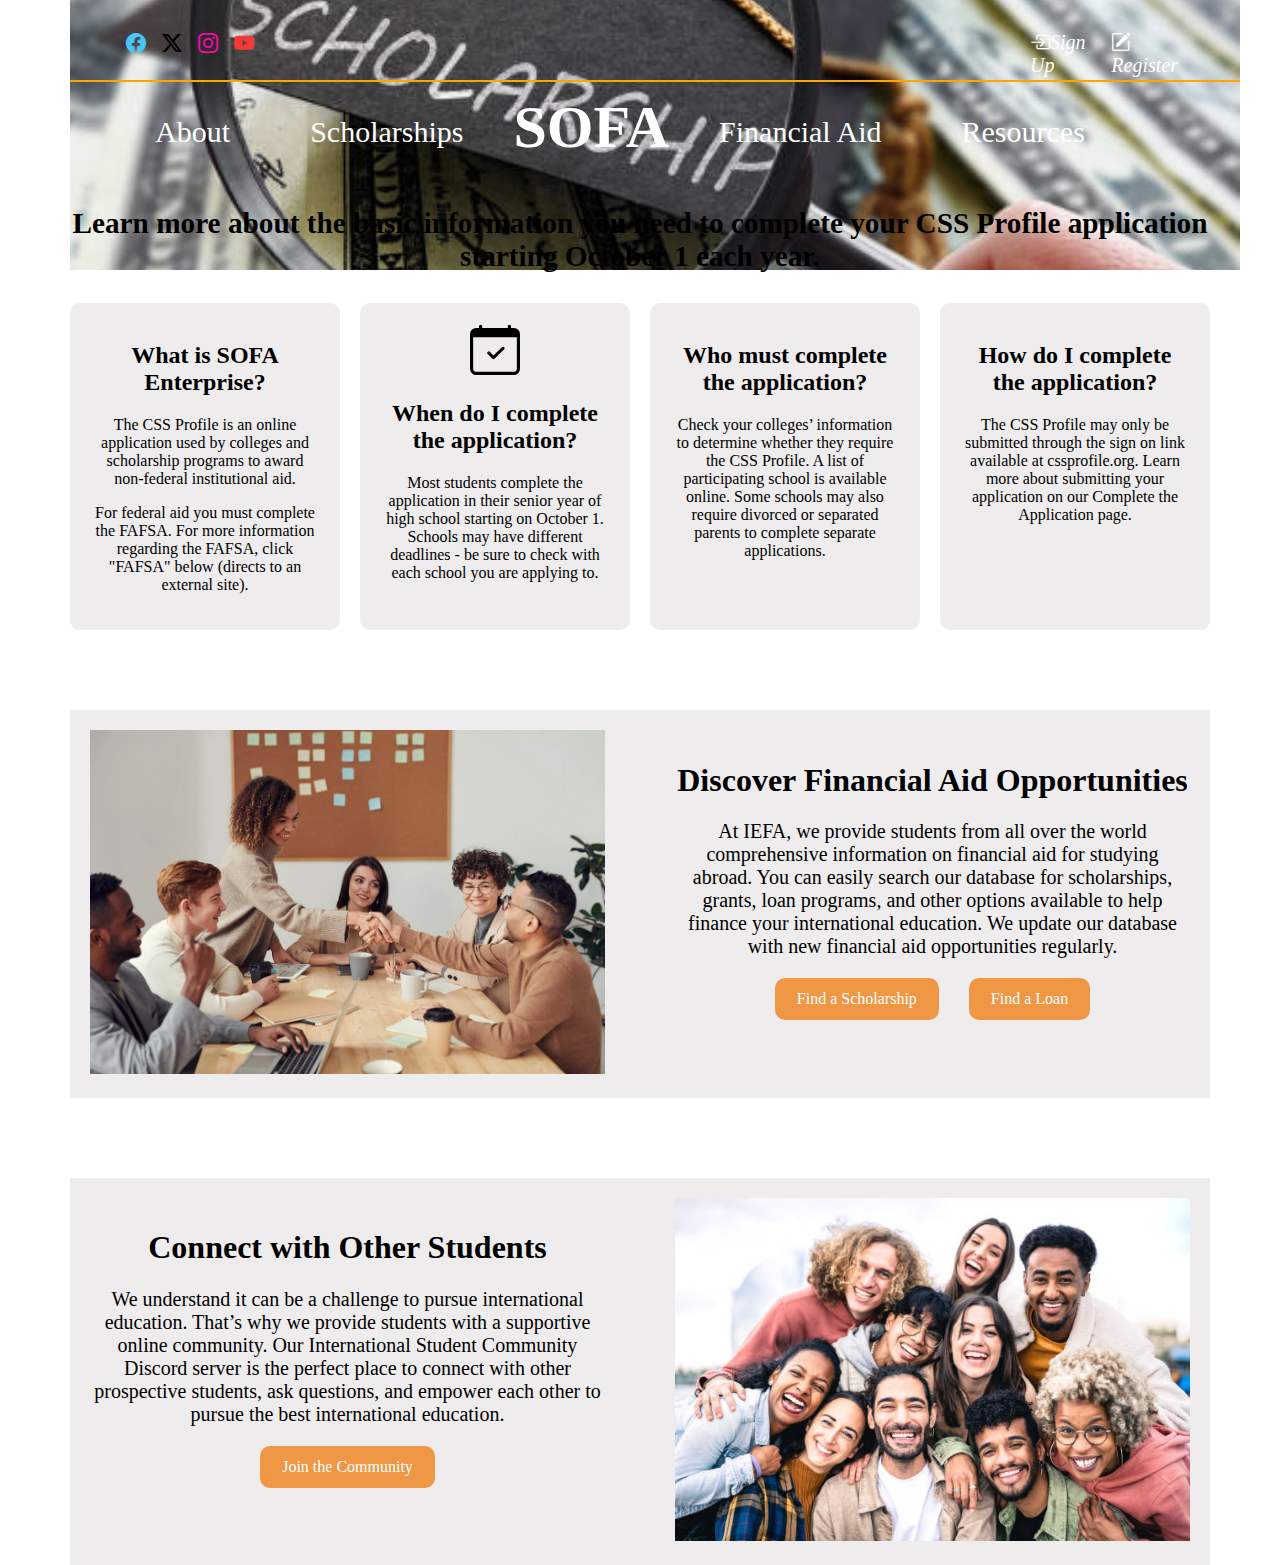
==== about.html @ e31f081f "SOFA Enterprise" ====
<!DOCTYPE html>
<html lang="en">
    <head>
        <meta charset="UTF-8">
        <meta name="viewport" content="width=device-width, initial-scale=1.0">
        <link rel="stylesheet" href="https://cdn.jsdelivr.net/npm/bootstrap-icons@1.11.0/font/bootstrap-icons.css">
        <link rel="stylesheet" href="https://cdnjs.cloudflare.com/ajax/libs/font-awesome/6.4.0/css/all.min.css"
            integrity="sha512-iecdLmaskl7CVkqkXNQ/ZH/XLlvWZOJyj7Yy7tcenmpD1ypASozpmT/E0iPtmFIB46ZmdtAc9eNBvH0H/ZpiBw=="
            crossorigin="anonymous" referrerpolicy="no-referrer" />
        <link rel="stylesheet" href="about.css">
        <title>About Page</title>
    </head>
    <body>
        <div class="about-container">
            <div class="about-image">
                <img src="Scholarhips/scholar3land.jpg" alt="" class="about-img">
            </div>
        
            <header class="about-header">
                <ul class="header1-list">
                    <li class="head1-list"><a href="#" class="head1-href"><i class="bi bi-facebook about-icon1"></i></a></li>
                    <li class="head1-list"><a href="#" class="head1-href"><i class="bi bi-twitter-x about-icon2"></i></a></li>
                    <li class="head1-list"><a href="#" class="head1-href"><i class="bi bi-instagram about-icon3"></i></a></li>
                    <li class="head1-list"><a href="#" class="head1-href"><i class="bi bi-youtube about-icon4"></i></a></li>
                </ul>
        
                <ul class="header2-list">
                    <li class="head2-list"><a href="#" class="head2-href"><i class="bi bi-box-arrow-in-right">Sign Up</i></a>
                    </li>
                    <li class="head2-list"><a href="#" class="head2-href"><i class="bi bi-pencil-square">Register</i></a></li>
                </ul>
            </header>
        
            <span class="about-tester1"></span>
        
            <nav class="nav-guard">
                <button class="navbar-toggler" id="navbar-toggler">
                    <span class="navbar-toggler-icon"></span>
                </button>
                <div class="book">
                    <ul class="about-list navbar-nav" id="navbar-nav">
                        <li class="about-li">
                            <a class=" about-href" href="#">About</a>
                        </li>
                        <li class="about-li">
                            <a class=" about-href" href="scholar.html">Scholarships</a>
                        </li>
                    </ul>
        
                    <ul class="about-special navbar-nav" id="navbar-nav">
                        <li class="about-spe nav-item active"><a href="index.html" class="spe-href navbar-brand">SOFA</a></li>
                    </ul>
        
                    <ul class="about-list navbar-nav" id="navbar-nav">
                        <li class="about-li">
                            <a class=" about-href" href="aid.html">Financial Aid</a>
                        </li>
                        <li class="about-li">
                            <a class=" about-href" href="resource.html">Resources</a>
                        </li>
                    </ul>
                </div>
            </nav>

            <div class="about-content">
                <h3>Learn more about the basic information you need to complete your CSS Profile application starting October 1 each year.</h3>
            </div>

            <div class="about-grid-container">

                <div class="about-cards">
                    <div class="card-icon">
                        <i class="card-i fa fa-solid fa-award"></i>
                    </div>

                    <div class="about-topic">
                        <h2>What is SOFA Enterprise?</h2>
                    </div>

                    <div class="about-info">
                        <p>The CSS Profile is an online application used by colleges and scholarship programs to award non-federal institutional
                        aid.</p>
                    </div>

                    <div class="about-info">
                        <p>For federal aid you must complete the FAFSA. For more information regarding the FAFSA, click "FAFSA" below (directs to
                        an external site).</p>
                    </div>
                </div>

                <div class="about-cards">
                    <div class="card-icon">
                        <i class="card-i bi bi-calendar-check"></i>
                    </div>
                
                    <div class="about-topic">
                        <h2>When do I complete the application?</h2>
                    </div>
                
                    <div class="about-info">
                        <p>Most students complete the application in their senior year of high school starting on October 1. Schools may have
                        different deadlines - be sure to check with each school you are applying to.</p>
                    </div>
                </div>

                <div class="about-cards">
                    <div class="card-icon">
                        <i class="card-i fa fa-solid fa-user-plus"></i>
                    </div>
                
                    <div class="about-topic">
                        <h2>Who must complete the application?</h2>
                    </div>
                
                    <div class="about-info">
                        <p>Check your colleges’ information to determine whether they require the CSS Profile. A list of participating school is
                        available online. Some schools may also require divorced or separated parents to complete separate applications.</p>
                    </div>
                </div>

                <div class="about-cards">
                    <div class="card-icon">
                        <i class="card-i fa fa-regular fa-rectangle-list"></i>
                    </div>
                
                    <div class="about-topic">
                        <h2>How do I complete the application?</h2>
                    </div>
                
                    <div class="about-info">
                        <p>The CSS Profile may only be submitted through the sign on link available at cssprofile.org. Learn more about submitting
                        your application on our Complete the Application page.</p>
                    </div>
                </div>
            </div>

            <div class="about-news">
                <div class="about-picture ">
                    <img src="Business/business1land.webp" alt="" class="about-pic">
                </div>

                <div class="about-text">
                    <div class="about-text-head">
                        <h1>Discover Financial Aid Opportunities</h1>
                    </div>

                    <div class="about-text-info">
                        <p>At IEFA, we provide students from all over the world comprehensive information on financial aid for studying abroad. You
                        can easily search our database for scholarships, grants, loan programs, and other options available to help finance your
                        international education. We update our database with new financial aid opportunities regularly.</p>
                    </div>

                    <div class="about-button">
                        <div class="about-btn"><a href="scholar.html" class="news-href">Find a Scholarship</a></div>
                        <div class="about-btn"><a href="aid.html" class="news-href">Find a Loan</a></div>
                    </div>
                </div>
            </div>

            <div class="about-news">            
                <div class="about-text">
                    <div class="about-text-head">
                        <h1>Connect with Other Students</h1>
                    </div>
            
                    <div class="about-text-info">
                        <p>We understand it can be a challenge to pursue international education. That’s why we provide students with a supportive
                        online community. Our International Student Community Discord server is the perfect place to connect with other
                        prospective students, ask questions, and empower each other to pursue the best international education.</p>
                    </div>
            
                    <div class="about-button">
                        <div class="about-btn"><a href="#" class="news-href">Join the Community</a></div>
                       
                    </div>
                </div>

                <div class="about-picture ">
                    <img src="Community/community1land.jpg" alt="" class="about-pic">
                </div>
            </div>


        </div>
    </body>
</html>
---- about.css ----
body {
    margin: 0;
    padding: 0;
    box-sizing: border-box;
}

/* Create a custom container */
.about-container {
    /* background: linear-gradient(to right, rgba(0, 0, 0, 0.2), #b49179 ); */
    position: relative;
    margin-right: auto;
    margin-left: auto;
    padding-right: 15px;
    padding-left: 15px;
}



/* Define a maximum width for the container */
@media (min-width: 576px) {

    .about-container,
    .about-container2 {
        max-width: 540px;
        /* Adjust the value as needed for your design */
    }
}

@media (min-width: 768px) {

    .about-container,
    .about-container2 {
        max-width: 720px;
        /* Adjust the value as needed for your design */
    }
}

@media (min-width: 992px) {

    .about-container,
    .about-container2 {
        max-width: 960px;
        /* Adjust the value as needed for your design */
    }
}

@media (min-width: 1200px) {

    .about-container,
    .about-container2 {
        max-width: 1140px;
        /* Adjust the value as needed for your design */
    }
}

.about-img {
    z-index: -1;
    position: absolute;
    width: 100%;
    height: 30vh;
    /* height: 510px; */
    object-fit: cover;
    min-width: 100%;
    /* min-height: 20vh; */
}

.about-header {
    padding: 1rem;
    overflow: hidden;
    display: flex;
    gap: 45rem;
    justify-content: space-evenly;
}

.header1-list,
.header2-list {
    display: flex;
    list-style: none;

}

.header1-list {
    /* margin-top: 1rem; */


}

.head1-list {
    margin-right: 1rem;
}

.header2-list {
    margin: 0;
    margin-top: 15px;
    /* background-color: red; */
    display: flex;
    list-style-type: none;
    justify-content: end;
}

.head2-list {
    display: flex;
    font-size: 20px;
    margin-right: 1rem;
}

.head2-href:link {
    color: white;
    text-decoration: none;
}

.head2-href:hover {
    color: white;
    text-decoration: none;
}

.head2-href:active {
    color: white;
    text-decoration: none;
}

.head2-href:visited {
    color: white;
    text-decoration: none;
}

.about-icon1 {
    font-size: 20px;
    color: rgb(70, 198, 249);
}

.about-icon2 {
    font-size: 20px;
    color: black;
}

.about-icon3 {
    font-size: 20px;
    color: rgb(243, 10, 173);
}

.about-icon4 {
    font-size: 20px;
    color: rgb(246, 56, 56);
}

.book {
    display: flex;
}

/* ----Start of nav------ */

.nav-guard {
    display: flex;
    padding: 1rem;
    /* overflow: hidden;     */
    justify-content: space-around;
    /* align-items: center; */
}

.navbar-brand {
    font-weight: bold;
    text-decoration: none;
}

/* Styles for the mobile toggle button */
.navbar-toggler {
    display: none;
    /* Hide by default on larger screens */
}

/* Styles for the navigation links */
.navbar-nav {
    list-style-type: none;
    display: flex;
}

.nav-item {
    margin: 0 10px;
}

/* Media query for smaller screens */
@media (max-width: 768px) {
    .navbar-toggler {
        display: block;
        /* Show on smaller screens */
        cursor: pointer;
    }

    .navbar-nav {
        display: none;
        /* Hide by default on smaller screens */
        flex-direction: column;
        background-color: #333;
        /* Dark background color */
        position: absolute;
        top: 60px;
        /* Adjust as needed based on your header height */
        left: 0;
        right: 0;
    }

    .navbar-nav.active {
        display: flex;
        /* Show when active (toggled) */
    }

    .nav-item {
        margin: 10px 0;
    }

    .about-list {
        display: none;
        flex-direction: column;
        background-color: #333;
        position: absolute;
        top: 60px;
        left: 0;
        right: 0;
        margin: 0;
        padding: 0;
    }

    .about-list.active {
        display: flex;
    }

    .about-li {
        margin: 10px 0;
    }

    .about-special {
        position: static;
        margin-left: 0;
    }
}

/* ----End of nav------ */

.about-list {
    margin: 0;
    margin-top: 6px;
    /* background-color: red; */
    display: flex;
    list-style-type: none;
    justify-content: end;
}

.about-li {
    margin-right: 5rem;
}

.about-special {
    list-style-type: none;
    margin: 0;
    margin-top: -1rem;
    margin-left: -5rem;
}

.spe-href {
    font-size: 60px;
}

.spe-href:link {
    color: white;
    text-decoration: none;
}

.spe-href:hover {
    color: white;
    text-decoration: none;
}

.spe-href:active {
    color: white;
    text-decoration: none;
}

.spe-href:visited {
    color: white;
    text-decoration: none;
}

.about-href {
    font-size: 30px;
}

.about-href:link {
    color: white;
    text-decoration: none;
}

.about-href:hover {
    color: white;
    text-decoration: none;
}

.about-href:active {
    color: white;
    text-decoration: none;
}

.about-href:visited {
    color: white;
    text-decoration: none;
}

.about-tester1 {
    position: absolute;
    width: 100%;
    height: 2px;
    top: 80px;
    left: 15px;
    background-color: orange;
}

.about-content {
    text-align: center;
    font-size: 25px;
}

.about-grid-container {
    display: grid;
    grid-gap: 20px;
    /* Adjust the gap as needed */
    grid-template-columns: repeat(4, 1fr);
    /* Default for large screens */
}

.about-cards {
    background-color: #eeecec;
    border-radius: 10px;
    /* Add your styling for grid items */
    padding: 20px;
    text-align: center;
}

.card-i {
    font-size: 50px;
}

/* Media query for medium screens */
@media (max-width: 768px) {
    .about-grid-container {
        grid-template-columns: repeat(2, 1fr);
    }
}

/* Media query for small screens */
@media (max-width: 480px) {
    .about-grid-container {
        grid-template-columns: 1fr;
        /* Single column for small screens */
    }
}

.about-news {
    background-color: #eeecec;
    margin-top: 5rem;
    display: grid;
    grid-gap: 30px;
    grid-template-columns: repeat(2, 1fr);

}

.about-picture, .about-text {
    /* Add your styling for grid items */
    padding: 20px;
    text-align: center;
}

.about-text {
    padding-top: 30px;
}

.about-text-info {
    font-size: 20px;
}

.about-button {
    display: flex;
    gap: 30px;
    justify-content: center;
}

.about-btn {
    background-color: #ef9745;
    border: 2px #ef9745 solid;
    border-radius: 10px;
    padding: 10px 20px;
}

.about-btn:hover {
    background-color: #ea5f24;
}

.news-href:link {
    color: white;
    text-decoration: none;
}

.news-href:hover {
    color: white;
    text-decoration: none;
}

.news-href:active {
    color: white;
    text-decoration: none;
}

.news-href:visited {
    color: white;
    text-decoration: none;
}

.about-pic {
    /* width: 500px;
    height: 500px; */
    width: 100%;
}

/* Media query for medium screens */
@media (max-width: 768px) {
    .about-news {
        grid-template-columns: 1fr;
    }
}

/* Media query for small screens */
@media (max-width: 480px) {
    .about-news {
        grid-template-columns: 1fr;
        /* Single column for small screens */
    }
}
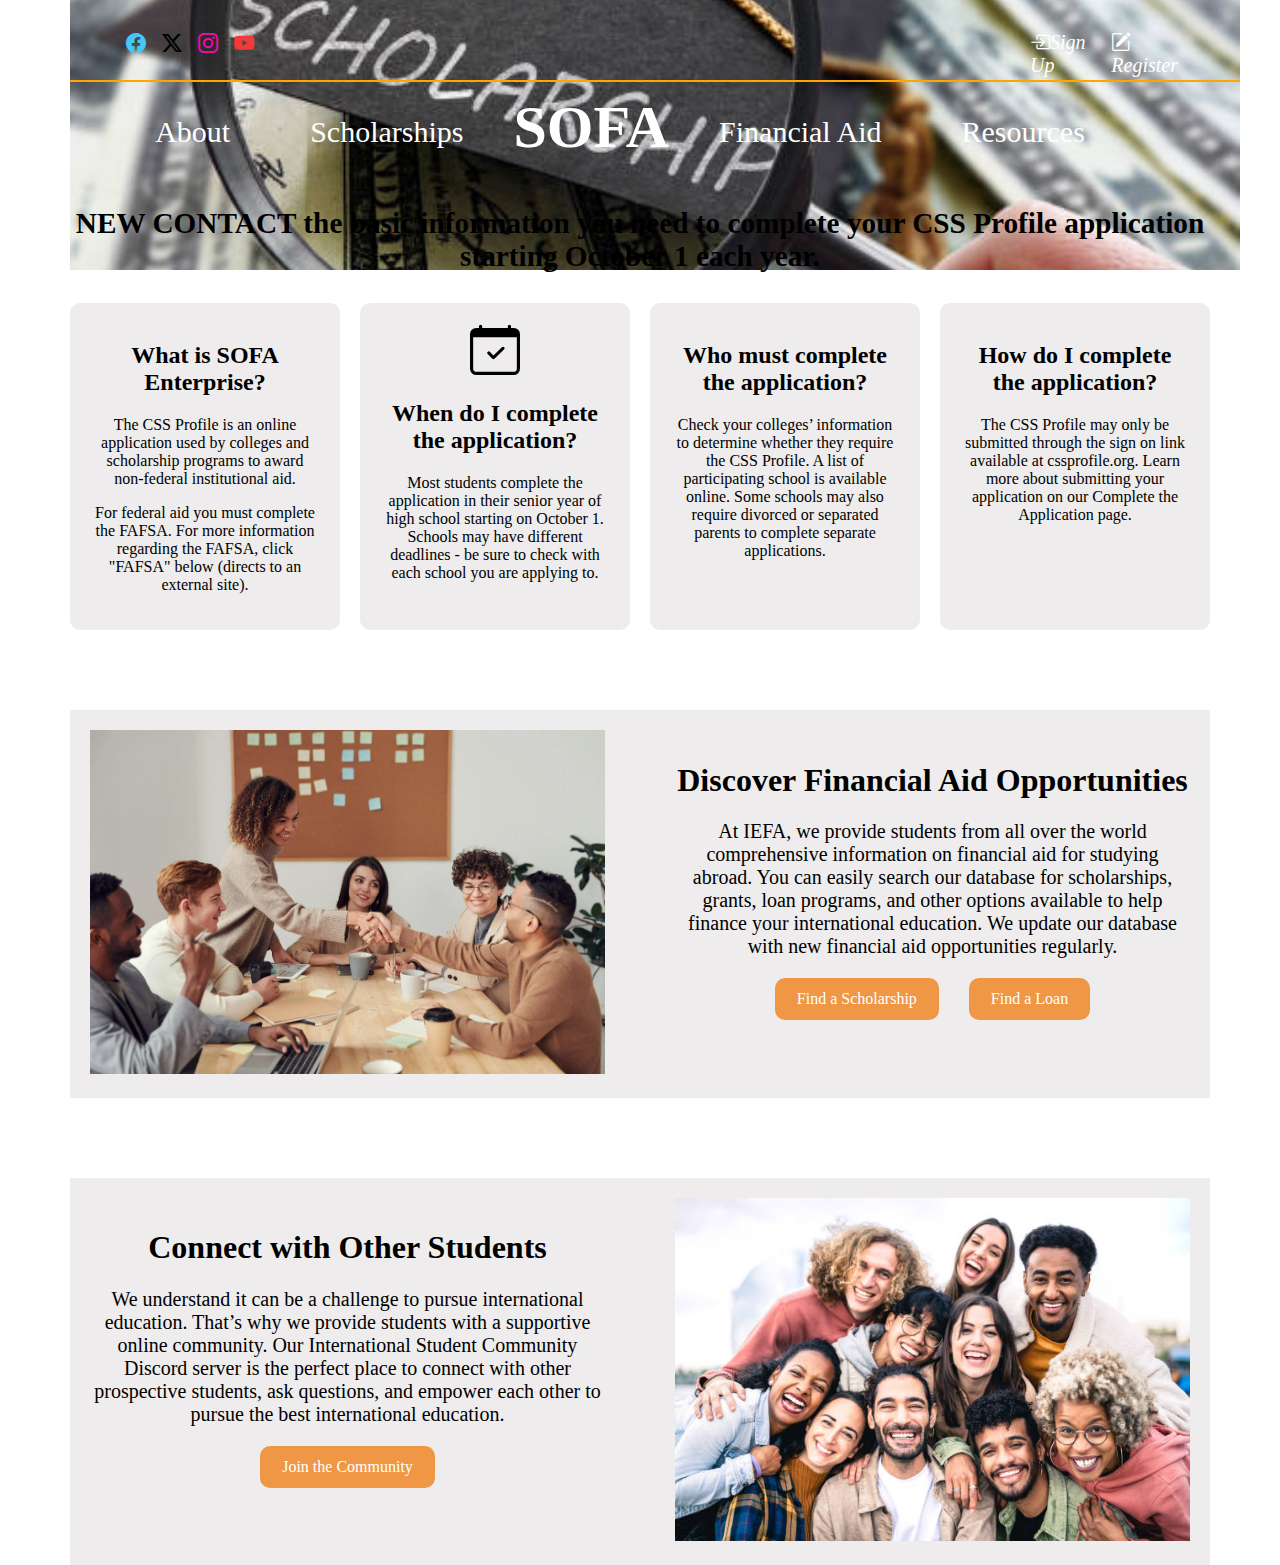
==== commit 00cbd65b: "new change" ====
--- a/about.html
+++ b/about.html
@@ -1,186 +1,248 @@
 <!DOCTYPE html>
 <html lang="en">
-    <head>
-        <meta charset="UTF-8">
-        <meta name="viewport" content="width=device-width, initial-scale=1.0">
-        <link rel="stylesheet" href="https://cdn.jsdelivr.net/npm/bootstrap-icons@1.11.0/font/bootstrap-icons.css">
-        <link rel="stylesheet" href="https://cdnjs.cloudflare.com/ajax/libs/font-awesome/6.4.0/css/all.min.css"
-            integrity="sha512-iecdLmaskl7CVkqkXNQ/ZH/XLlvWZOJyj7Yy7tcenmpD1ypASozpmT/E0iPtmFIB46ZmdtAc9eNBvH0H/ZpiBw=="
-            crossorigin="anonymous" referrerpolicy="no-referrer" />
-        <link rel="stylesheet" href="about.css">
-        <title>About Page</title>
-    </head>
-    <body>
-        <div class="about-container">
-            <div class="about-image">
-                <img src="Scholarhips/scholar3land.jpg" alt="" class="about-img">
+  <head>
+    <meta charset="UTF-8" />
+    <meta name="viewport" content="width=device-width, initial-scale=1.0" />
+    <link
+      rel="stylesheet"
+      href="https://cdn.jsdelivr.net/npm/bootstrap-icons@1.11.0/font/bootstrap-icons.css"
+    />
+    <link
+      rel="stylesheet"
+      href="https://cdnjs.cloudflare.com/ajax/libs/font-awesome/6.4.0/css/all.min.css"
+      integrity="sha512-iecdLmaskl7CVkqkXNQ/ZH/XLlvWZOJyj7Yy7tcenmpD1ypASozpmT/E0iPtmFIB46ZmdtAc9eNBvH0H/ZpiBw=="
+      crossorigin="anonymous"
+      referrerpolicy="no-referrer"
+    />
+    <link rel="stylesheet" href="about.css" />
+    <title>About Page</title>
+  </head>
+  <body>
+    <div class="about-container">
+      <div class="about-image">
+        <img src="Scholarhips/scholar3land.jpg" alt="" class="about-img" />
+      </div>
+
+      <header class="about-header">
+        <ul class="header1-list">
+          <li class="head1-list">
+            <a href="#" class="head1-href"
+              ><i class="bi bi-facebook about-icon1"></i
+            ></a>
+          </li>
+          <li class="head1-list">
+            <a href="#" class="head1-href"
+              ><i class="bi bi-twitter-x about-icon2"></i
+            ></a>
+          </li>
+          <li class="head1-list">
+            <a href="#" class="head1-href"
+              ><i class="bi bi-instagram about-icon3"></i
+            ></a>
+          </li>
+          <li class="head1-list">
+            <a href="#" class="head1-href"
+              ><i class="bi bi-youtube about-icon4"></i
+            ></a>
+          </li>
+        </ul>
+
+        <ul class="header2-list">
+          <li class="head2-list">
+            <a href="#" class="head2-href"
+              ><i class="bi bi-box-arrow-in-right">Sign Up</i></a
+            >
+          </li>
+          <li class="head2-list">
+            <a href="#" class="head2-href"
+              ><i class="bi bi-pencil-square">Register</i></a
+            >
+          </li>
+        </ul>
+      </header>
+
+      <span class="about-tester1"></span>
+
+      <nav class="nav-guard">
+        <button class="navbar-toggler" id="navbar-toggler">
+          <span class="navbar-toggler-icon"></span>
+        </button>
+        <div class="book">
+          <ul class="about-list navbar-nav" id="navbar-nav">
+            <li class="about-li">
+              <a class="about-href" href="#">About</a>
+            </li>
+            <li class="about-li">
+              <a class="about-href" href="scholar.html">Scholarships</a>
+            </li>
+          </ul>
+
+          <ul class="about-special navbar-nav" id="navbar-nav">
+            <li class="about-spe nav-item active">
+              <a href="index.html" class="spe-href navbar-brand">SOFA</a>
+            </li>
+          </ul>
+
+          <ul class="about-list navbar-nav" id="navbar-nav">
+            <li class="about-li">
+              <a class="about-href" href="aid.html">Financial Aid</a>
+            </li>
+            <li class="about-li">
+              <a class="about-href" href="resource.html">Resources</a>
+            </li>
+          </ul>
+        </div>
+      </nav>
+
+      <div class="about-content">
+        <h3>
+          NEW CONTACT the basic information you need to complete your CSS
+          Profile application starting October 1 each year.
+        </h3>
+      </div>
+
+      <div class="about-grid-container">
+        <div class="about-cards">
+          <div class="card-icon">
+            <i class="card-i fa fa-solid fa-award"></i>
+          </div>
+
+          <div class="about-topic">
+            <h2>What is SOFA Enterprise?</h2>
+          </div>
+
+          <div class="about-info">
+            <p>
+              The CSS Profile is an online application used by colleges and
+              scholarship programs to award non-federal institutional aid.
+            </p>
+          </div>
+
+          <div class="about-info">
+            <p>
+              For federal aid you must complete the FAFSA. For more information
+              regarding the FAFSA, click "FAFSA" below (directs to an external
+              site).
+            </p>
+          </div>
+        </div>
+
+        <div class="about-cards">
+          <div class="card-icon">
+            <i class="card-i bi bi-calendar-check"></i>
+          </div>
+
+          <div class="about-topic">
+            <h2>When do I complete the application?</h2>
+          </div>
+
+          <div class="about-info">
+            <p>
+              Most students complete the application in their senior year of
+              high school starting on October 1. Schools may have different
+              deadlines - be sure to check with each school you are applying to.
+            </p>
+          </div>
+        </div>
+
+        <div class="about-cards">
+          <div class="card-icon">
+            <i class="card-i fa fa-solid fa-user-plus"></i>
+          </div>
+
+          <div class="about-topic">
+            <h2>Who must complete the application?</h2>
+          </div>
+
+          <div class="about-info">
+            <p>
+              Check your colleges’ information to determine whether they require
+              the CSS Profile. A list of participating school is available
+              online. Some schools may also require divorced or separated
+              parents to complete separate applications.
+            </p>
+          </div>
+        </div>
+
+        <div class="about-cards">
+          <div class="card-icon">
+            <i class="card-i fa fa-regular fa-rectangle-list"></i>
+          </div>
+
+          <div class="about-topic">
+            <h2>How do I complete the application?</h2>
+          </div>
+
+          <div class="about-info">
+            <p>
+              The CSS Profile may only be submitted through the sign on link
+              available at cssprofile.org. Learn more about submitting your
+              application on our Complete the Application page.
+            </p>
+          </div>
+        </div>
+      </div>
+
+      <div class="about-news">
+        <div class="about-picture">
+          <img src="Business/business1land.webp" alt="" class="about-pic" />
+        </div>
+
+        <div class="about-text">
+          <div class="about-text-head">
+            <h1>Discover Financial Aid Opportunities</h1>
+          </div>
+
+          <div class="about-text-info">
+            <p>
+              At IEFA, we provide students from all over the world comprehensive
+              information on financial aid for studying abroad. You can easily
+              search our database for scholarships, grants, loan programs, and
+              other options available to help finance your international
+              education. We update our database with new financial aid
+              opportunities regularly.
+            </p>
+          </div>
+
+          <div class="about-button">
+            <div class="about-btn">
+              <a href="scholar.html" class="news-href">Find a Scholarship</a>
             </div>
-        
-            <header class="about-header">
-                <ul class="header1-list">
-                    <li class="head1-list"><a href="#" class="head1-href"><i class="bi bi-facebook about-icon1"></i></a></li>
-                    <li class="head1-list"><a href="#" class="head1-href"><i class="bi bi-twitter-x about-icon2"></i></a></li>
-                    <li class="head1-list"><a href="#" class="head1-href"><i class="bi bi-instagram about-icon3"></i></a></li>
-                    <li class="head1-list"><a href="#" class="head1-href"><i class="bi bi-youtube about-icon4"></i></a></li>
-                </ul>
-        
-                <ul class="header2-list">
-                    <li class="head2-list"><a href="#" class="head2-href"><i class="bi bi-box-arrow-in-right">Sign Up</i></a>
-                    </li>
-                    <li class="head2-list"><a href="#" class="head2-href"><i class="bi bi-pencil-square">Register</i></a></li>
-                </ul>
-            </header>
-        
-            <span class="about-tester1"></span>
-        
-            <nav class="nav-guard">
-                <button class="navbar-toggler" id="navbar-toggler">
-                    <span class="navbar-toggler-icon"></span>
-                </button>
-                <div class="book">
-                    <ul class="about-list navbar-nav" id="navbar-nav">
-                        <li class="about-li">
-                            <a class=" about-href" href="#">About</a>
-                        </li>
-                        <li class="about-li">
-                            <a class=" about-href" href="scholar.html">Scholarships</a>
-                        </li>
-                    </ul>
-        
-                    <ul class="about-special navbar-nav" id="navbar-nav">
-                        <li class="about-spe nav-item active"><a href="index.html" class="spe-href navbar-brand">SOFA</a></li>
-                    </ul>
-        
-                    <ul class="about-list navbar-nav" id="navbar-nav">
-                        <li class="about-li">
-                            <a class=" about-href" href="aid.html">Financial Aid</a>
-                        </li>
-                        <li class="about-li">
-                            <a class=" about-href" href="resource.html">Resources</a>
-                        </li>
-                    </ul>
-                </div>
-            </nav>
-
-            <div class="about-content">
-                <h3>Learn more about the basic information you need to complete your CSS Profile application starting October 1 each year.</h3>
+            <div class="about-btn">
+              <a href="aid.html" class="news-href">Find a Loan</a>
             </div>
-
-            <div class="about-grid-container">
-
-                <div class="about-cards">
-                    <div class="card-icon">
-                        <i class="card-i fa fa-solid fa-award"></i>
-                    </div>
-
-                    <div class="about-topic">
-                        <h2>What is SOFA Enterprise?</h2>
-                    </div>
-
-                    <div class="about-info">
-                        <p>The CSS Profile is an online application used by colleges and scholarship programs to award non-federal institutional
-                        aid.</p>
-                    </div>
-
-                    <div class="about-info">
-                        <p>For federal aid you must complete the FAFSA. For more information regarding the FAFSA, click "FAFSA" below (directs to
-                        an external site).</p>
-                    </div>
-                </div>
-
-                <div class="about-cards">
-                    <div class="card-icon">
-                        <i class="card-i bi bi-calendar-check"></i>
-                    </div>
-                
-                    <div class="about-topic">
-                        <h2>When do I complete the application?</h2>
-                    </div>
-                
-                    <div class="about-info">
-                        <p>Most students complete the application in their senior year of high school starting on October 1. Schools may have
-                        different deadlines - be sure to check with each school you are applying to.</p>
-                    </div>
-                </div>
-
-                <div class="about-cards">
-                    <div class="card-icon">
-                        <i class="card-i fa fa-solid fa-user-plus"></i>
-                    </div>
-                
-                    <div class="about-topic">
-                        <h2>Who must complete the application?</h2>
-                    </div>
-                
-                    <div class="about-info">
-                        <p>Check your colleges’ information to determine whether they require the CSS Profile. A list of participating school is
-                        available online. Some schools may also require divorced or separated parents to complete separate applications.</p>
-                    </div>
-                </div>
-
-                <div class="about-cards">
-                    <div class="card-icon">
-                        <i class="card-i fa fa-regular fa-rectangle-list"></i>
-                    </div>
-                
-                    <div class="about-topic">
-                        <h2>How do I complete the application?</h2>
-                    </div>
-                
-                    <div class="about-info">
-                        <p>The CSS Profile may only be submitted through the sign on link available at cssprofile.org. Learn more about submitting
-                        your application on our Complete the Application page.</p>
-                    </div>
-                </div>
+          </div>
+        </div>
+      </div>
+
+      <div class="about-news">
+        <div class="about-text">
+          <div class="about-text-head">
+            <h1>Connect with Other Students</h1>
+          </div>
+
+          <div class="about-text-info">
+            <p>
+              We understand it can be a challenge to pursue international
+              education. That’s why we provide students with a supportive online
+              community. Our International Student Community Discord server is
+              the perfect place to connect with other prospective students, ask
+              questions, and empower each other to pursue the best international
+              education.
+            </p>
+          </div>
+
+          <div class="about-button">
+            <div class="about-btn">
+              <a href="#" class="news-href">Join the Community</a>
             </div>
-
-            <div class="about-news">
-                <div class="about-picture ">
-                    <img src="Business/business1land.webp" alt="" class="about-pic">
-                </div>
-
-                <div class="about-text">
-                    <div class="about-text-head">
-                        <h1>Discover Financial Aid Opportunities</h1>
-                    </div>
-
-                    <div class="about-text-info">
-                        <p>At IEFA, we provide students from all over the world comprehensive information on financial aid for studying abroad. You
-                        can easily search our database for scholarships, grants, loan programs, and other options available to help finance your
-                        international education. We update our database with new financial aid opportunities regularly.</p>
-                    </div>
-
-                    <div class="about-button">
-                        <div class="about-btn"><a href="scholar.html" class="news-href">Find a Scholarship</a></div>
-                        <div class="about-btn"><a href="aid.html" class="news-href">Find a Loan</a></div>
-                    </div>
-                </div>
-            </div>
-
-            <div class="about-news">            
-                <div class="about-text">
-                    <div class="about-text-head">
-                        <h1>Connect with Other Students</h1>
-                    </div>
-            
-                    <div class="about-text-info">
-                        <p>We understand it can be a challenge to pursue international education. That’s why we provide students with a supportive
-                        online community. Our International Student Community Discord server is the perfect place to connect with other
-                        prospective students, ask questions, and empower each other to pursue the best international education.</p>
-                    </div>
-            
-                    <div class="about-button">
-                        <div class="about-btn"><a href="#" class="news-href">Join the Community</a></div>
-                       
-                    </div>
-                </div>
-
-                <div class="about-picture ">
-                    <img src="Community/community1land.jpg" alt="" class="about-pic">
-                </div>
-            </div>
-
-
-        </div>
-    </body>
-</html>+          </div>
+        </div>
+
+        <div class="about-picture">
+          <img src="Community/community1land.jpg" alt="" class="about-pic" />
+        </div>
+      </div>
+    </div>
+  </body>
+</html>
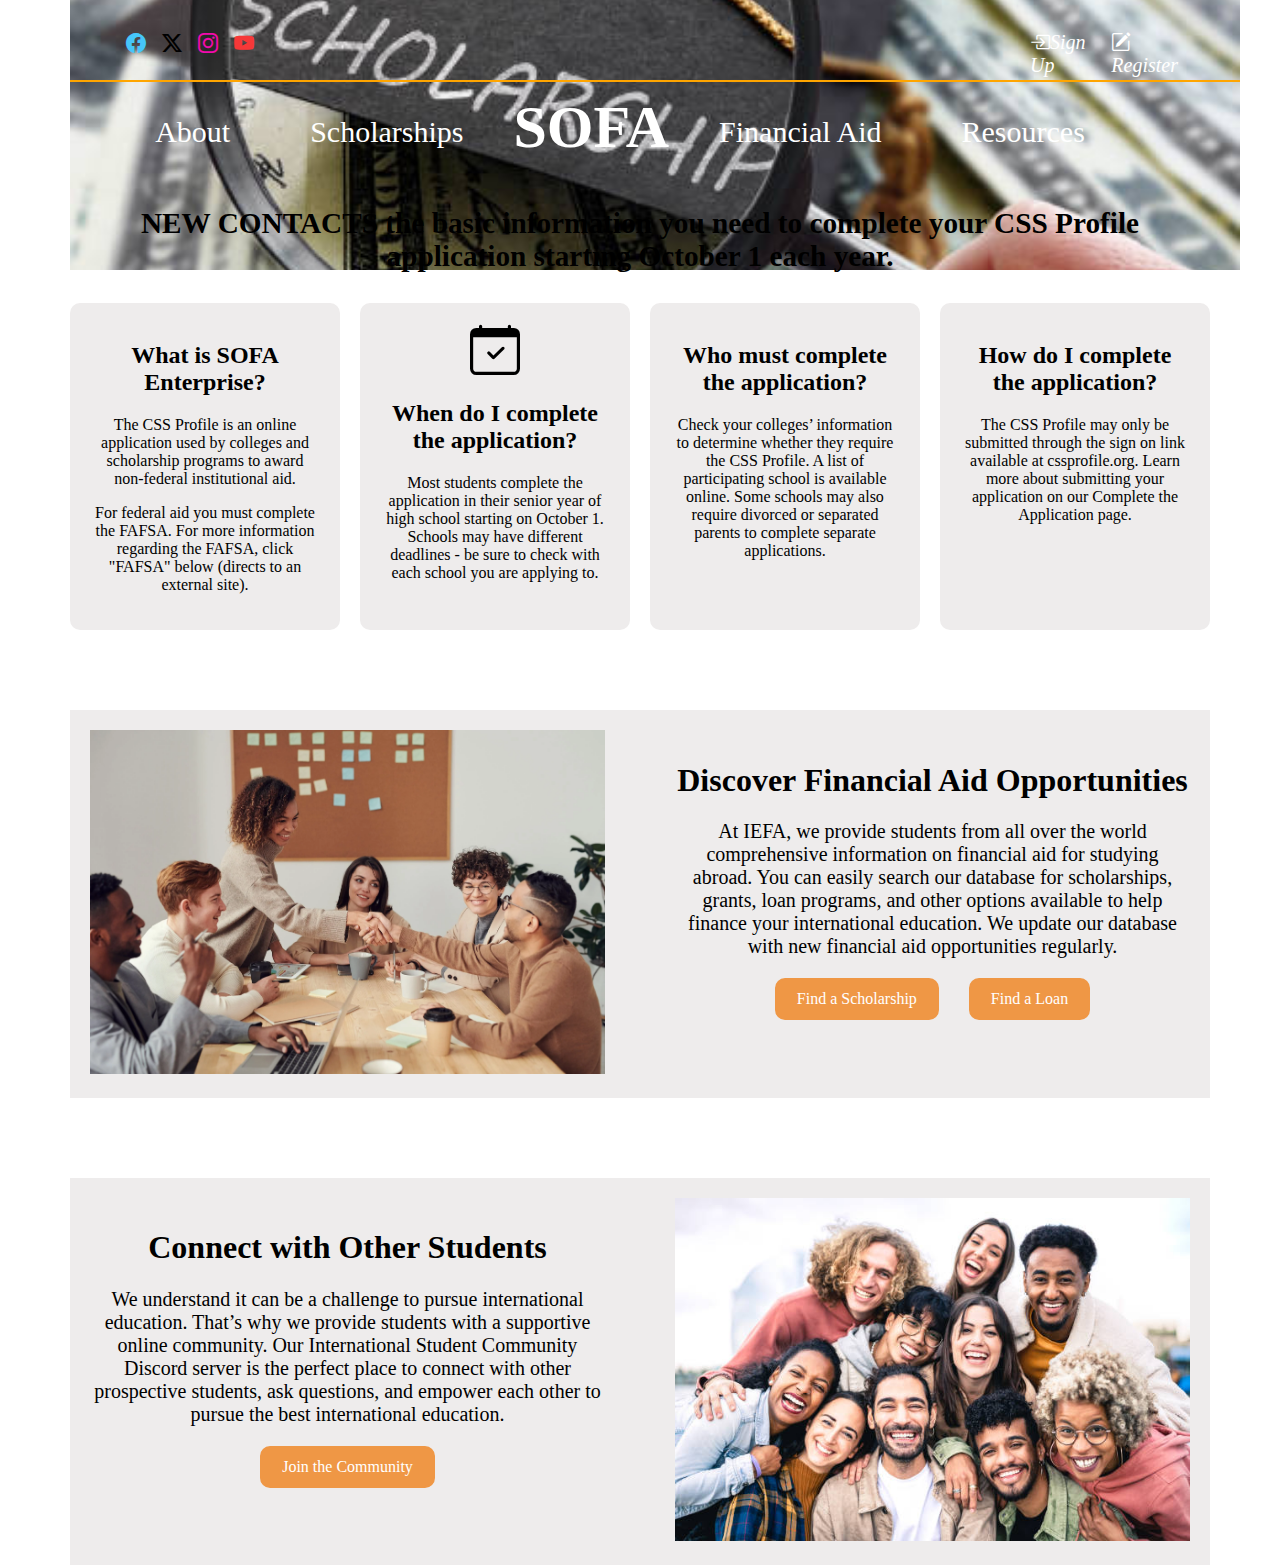
==== commit 7173c90d: "add s" ====
--- a/about.html
+++ b/about.html
@@ -96,7 +96,7 @@
 
       <div class="about-content">
         <h3>
-          NEW CONTACT the basic information you need to complete your CSS
+          NEW CONTACTS the basic information you need to complete your CSS
           Profile application starting October 1 each year.
         </h3>
       </div>
